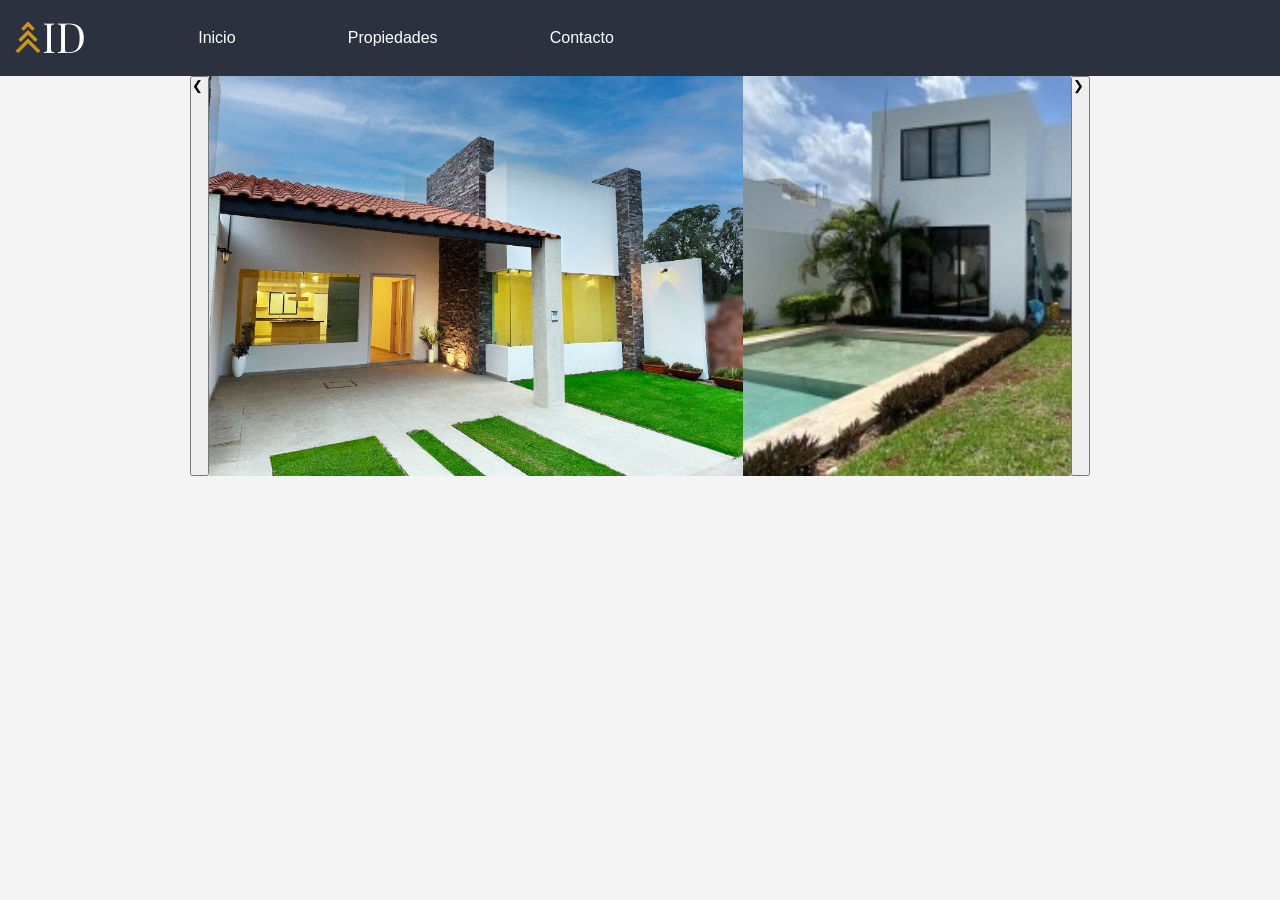
==== index.html @ a11f74f0 "files relocated" ====
<!DOCTYPE html>
<html lang="es">
<head>
    <meta charset="UTF-8">
    <meta name="viewport" content="width=device-width, initial-scale=1.0">
    <title>AID Inmobiliaría</title>
    <link rel="stylesheet" href="styles/main.css">
    <script src="scripts/main.js"></script>
    <style>
        @import url('https://fonts.googleapis.com/css2?family=Playfair+Display:ital,wght@0,400..900;1,400..900&display=swap');
    </style>
</head>
<body>
    <header>
        <img src="images/logo.svg" alt="Logo AID Inmobiliaría" class="logo">
        <h1>ID</h1>
        <nav>
            <ul>
                <li><a href="#home">Inicio</a></li>
                <li><a href="#properties">Propiedades</a></li>
                <li><a href="#contact">Contacto</a></li>
            </ul>
        </nav>
    </header>
    <main>
        <section id="properties">
            <div class="properties-slider">
                <!-- Aquí se cargarán las propiedades -->
                <button id="prev-btn" class="slider-button">❮</button>
                 <div class="slider-container">
                    <img src="images/property1.jpg" alt="Propiedad 1">
                    <img src="images/property2.jpg" alt="Propiedad 2">
                    <img src="images/property3.jpg" alt="Propiedad 3">
                </div>
                <button id="next-btn" class="slider-button">❯</button>
            </div>
        </section>
    <div id="app"></div>
    <script src="scripts/main.js"></script>
</body>
</html>
---- styles/main.css ----
* {
margin: 0;
padding: 0;
box-sizing: border-box;
}

body {
    font-family: Arial, Helvetica, sans-serif, sans-serif;
    margin: 0;
    padding: 0;
    background-color: #f4f4f4;
}

header {
    background: #2c313f;
    color: #ffffff;
    padding: 10px 0;
    display: flex;
    align-items: center;
}
header h1 {
    display: inline-block;
    margin-left: -14px;
    margin-top: -5px;
    font-family: "Playfair Display", serif;
    font-optical-sizing: auto;
    font-weight: 400;
    font-style: normal;
    font-size: 2.6rem;
}

header .logo {
    height: 3.5rem;
    display: inline-block;
}

nav {
    margin: 0;
    padding: 0;
    width: 50%;
    
}

nav ul {
    list-style: none;
    padding: 0;
    display: flex;
    justify-content: space-evenly;
}

nav ul li {
    display: inline-block;
}

nav ul li a {
    color: #ffffff;
    text-decoration: none;
}

.properties-slider {
    display: flex;
    height: auto;
}

#properties {
    max-width: 900px;
    margin: 0 auto;
}


.slider-container {
    width: 100%;
    height: 400px;
    overflow: hidden;
    position: relative;
    display: flex;
    transition: transform 0.5s ease-in-out;
}
.slider-container img {
    width: 100%;
    height: auto;
    object-fit: cover;
}

.slider-button {
    position: relative;
    top: 50%;
    left: 0;
    right: 0;
    display: flex;
    width: 20px;
    height: auto;
}
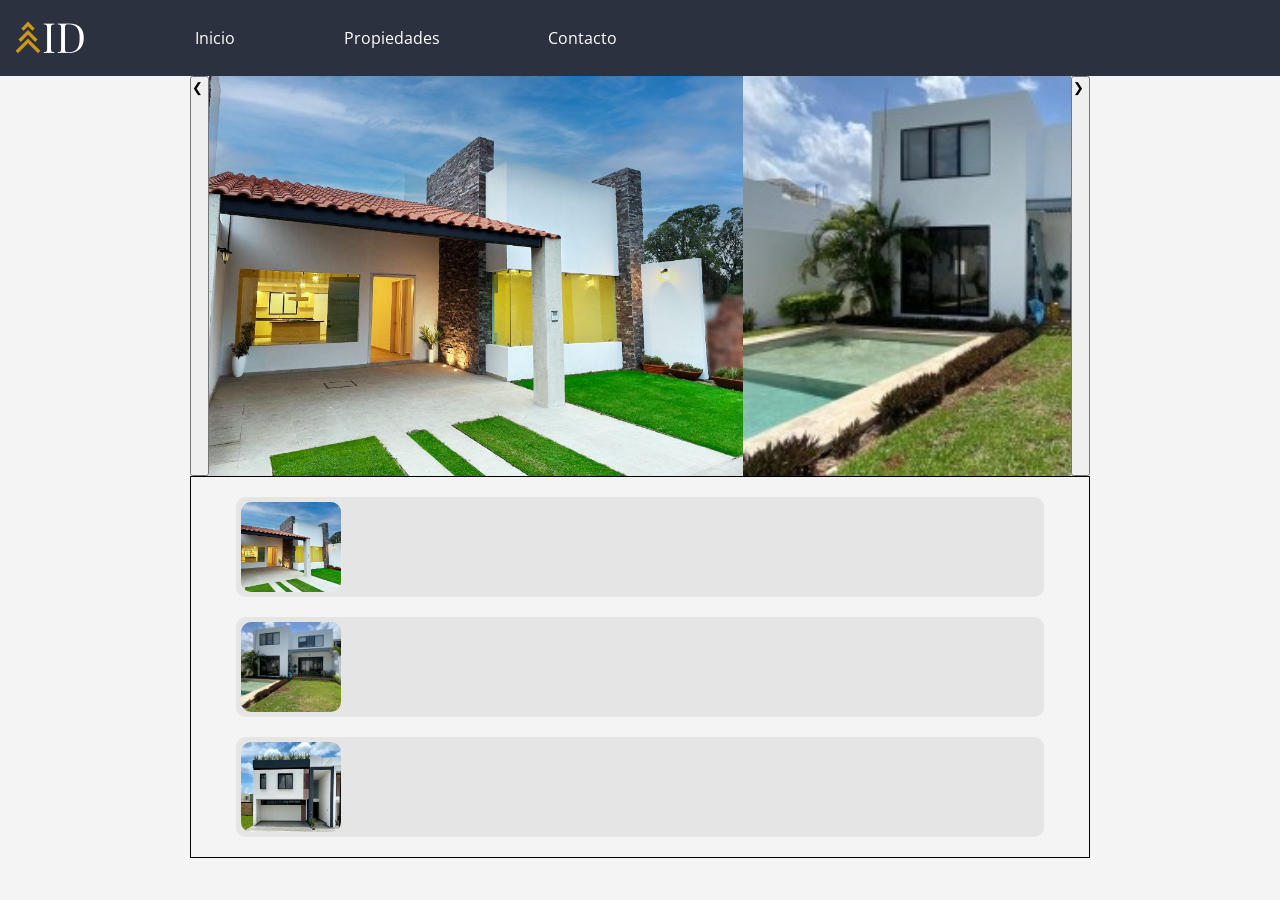
==== commit a555653b: "card design in progress" ====
--- a/index.html
+++ b/index.html
@@ -5,6 +5,7 @@
     <meta name="viewport" content="width=device-width, initial-scale=1.0">
     <title>AID Inmobiliaría</title>
     <link rel="stylesheet" href="styles/main.css">
+    <link rel="stylesheet" href="styles/cards.css">
     <script src="scripts/main.js"></script>
     <style>
         @import url('https://fonts.googleapis.com/css2?family=Playfair+Display:ital,wght@0,400..900;1,400..900&display=swap');
@@ -25,7 +26,6 @@
     <main>
         <section id="properties">
             <div class="properties-slider">
-                <!-- Aquí se cargarán las propiedades -->
                 <button id="prev-btn" class="slider-button">❮</button>
                  <div class="slider-container">
                     <img src="images/property1.jpg" alt="Propiedad 1">
@@ -35,6 +35,28 @@
                 <button id="next-btn" class="slider-button">❯</button>
             </div>
         </section>
+        <section class="cards-container">
+            <div class="card">
+                <img class="card-image" src="images/property1.jpg" alt="property 1">
+                <div class="card-description">
+                    <h2 class="card-title">
+                    <p class="card-info"></p>
+                </div>
+                <div class="card-attributes">
+                </div>
+                
+            </div>
+            <div class="card">
+                <img class="card-image" src="images/property2.jpg" alt="property 2">
+
+            </div>
+            <div class="card">
+                <img class="card-image" src="images/property3.jpg" alt="property 3">
+
+            </div>
+        </section>
+
+    </main>
     <div id="app"></div>
     <script src="scripts/main.js"></script>
 </body>
--- a/styles/cards.css
+++ b/styles/cards.css
@@ -0,0 +1,42 @@
+/*Google Font: Open Sans*/
+@import url('https://fonts.googleapis.com/css2?family=Open+Sans:ital,wght@0,300..800;1,300..800&display=swap');
+* {
+    margin: 0;
+    padding: 0;
+    box-sizing: border-box;
+    font-family: "Open Sans", sans-serif;
+}
+
+.cards-container {
+    border: 1px solid black;
+    margin: auto;
+    max-width: 900px;
+    min-width: 500px;
+    width: 90%;
+}
+
+.card {
+    position: relative;
+    margin: 20px auto;
+    width: 90%;
+    height: 100px;
+    align-items: center;
+    display: flex;
+    background-color: #2c313f13;
+    border-radius: 10px;
+    transition: background-color 300ms;
+}
+
+.card:hover {
+    background-color: #05154228;
+}
+
+.card-image {
+    display: block;
+    position: relative;
+    margin-left: 5px;
+    width: 100px;
+    height: 90%;
+    object-fit: cover;
+    border-radius: 10px;
+}
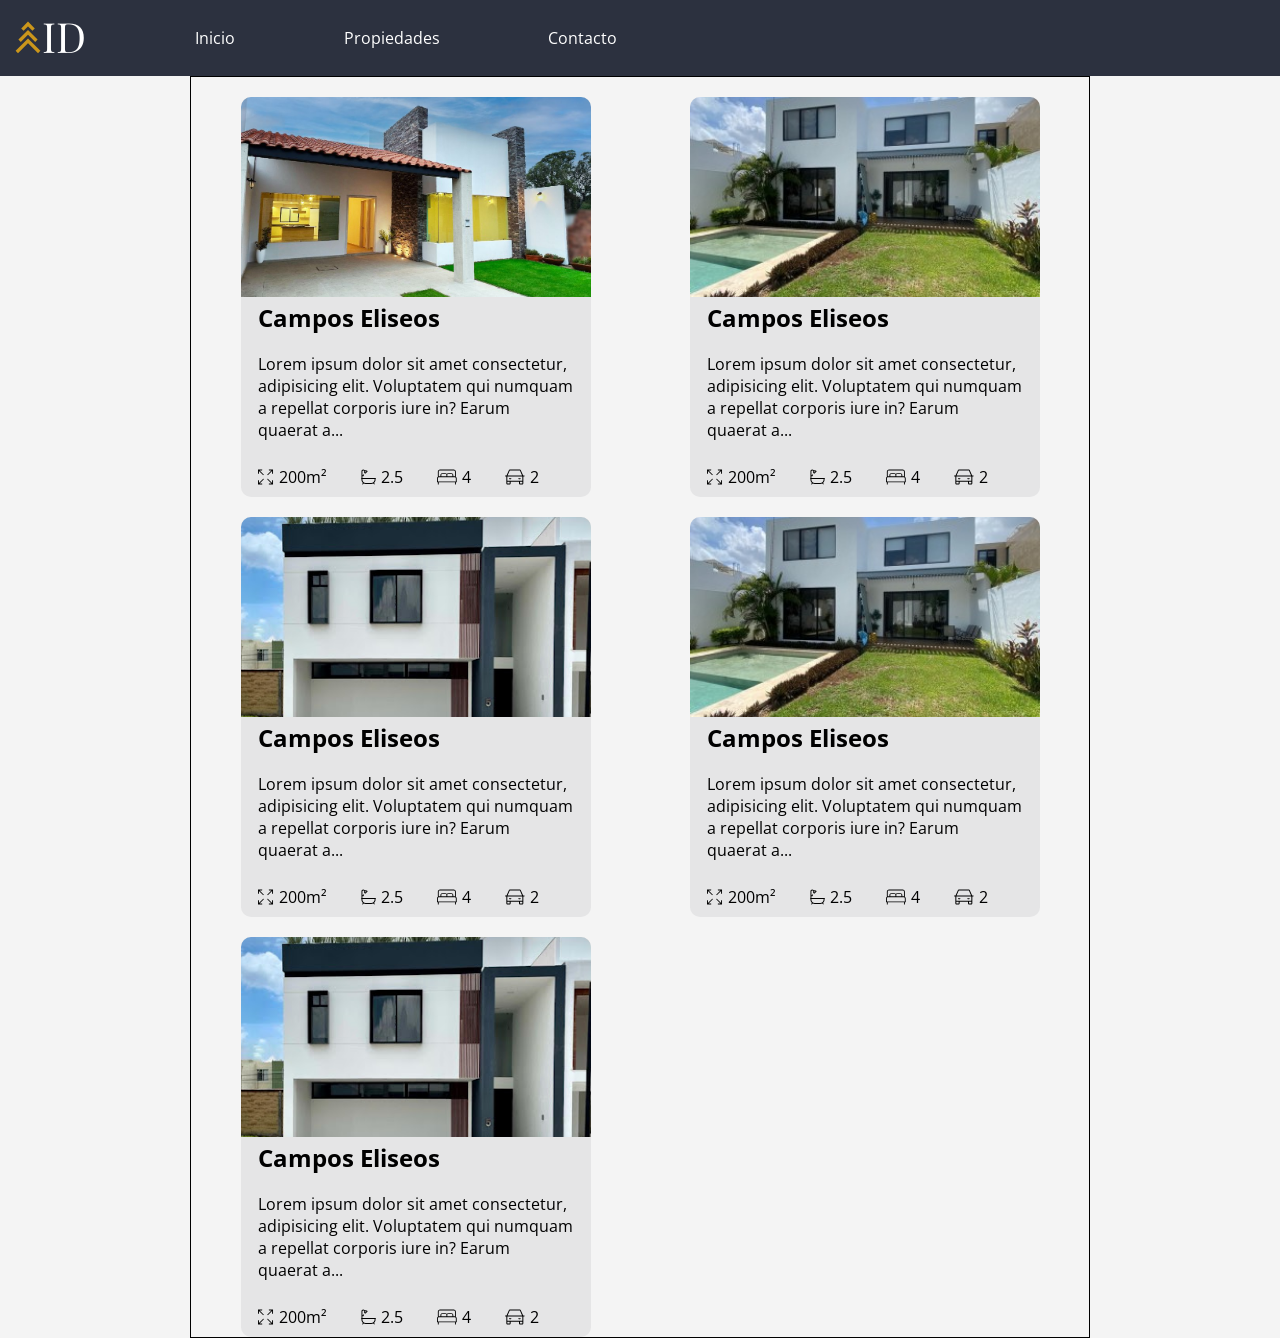
==== commit d5645616: "cards v2" ====
--- a/index.html
+++ b/index.html
@@ -5,7 +5,7 @@
     <meta name="viewport" content="width=device-width, initial-scale=1.0">
     <title>AID Inmobiliaría</title>
     <link rel="stylesheet" href="styles/main.css">
-    <link rel="stylesheet" href="styles/cards.css">
+    <link rel="stylesheet" href="styles/cardsv2.css">
     <script src="scripts/main.js"></script>
     <style>
         @import url('https://fonts.googleapis.com/css2?family=Playfair+Display:ital,wght@0,400..900;1,400..900&display=swap');
@@ -24,7 +24,7 @@
         </nav>
     </header>
     <main>
-        <section id="properties">
+        <!-- <section id="properties">
             <div class="properties-slider">
                 <button id="prev-btn" class="slider-button">❮</button>
                  <div class="slider-container">
@@ -34,25 +34,127 @@
                 </div>
                 <button id="next-btn" class="slider-button">❯</button>
             </div>
-        </section>
+        </section> -->
         <section class="cards-container">
             <div class="card">
                 <img class="card-image" src="images/property1.jpg" alt="property 1">
-                <div class="card-description">
-                    <h2 class="card-title">
-                    <p class="card-info"></p>
-                </div>
+                <h2 class="card-title">Campos Eliseos</h2>
+                <p class="card-info">Lorem ipsum dolor sit amet consectetur, adipisicing elit. Voluptatem qui numquam a repellat corporis iure in? Earum quaerat a...</p>
                 <div class="card-attributes">
+                    <div class="attributes" >
+                        <img src="images/icons/size.svg" alt="">
+                        <p>200m²</p>
+                    </div>
+                    <div class="attributes" >
+                        <img src="images/icons/bath.svg" alt="">
+                        <p>2.5</p>
+                    </div>
+                    <div class="attributes" >
+                        <img src="images/icons/bed.svg" alt="">
+                        <p>4</p>
+                    </div>
+                    <div class="attributes" >
+                        <img src="images/icons/car.svg" alt="">
+                        <p>2</p>
+                    </div>
                 </div>
                 
             </div>
             <div class="card">
                 <img class="card-image" src="images/property2.jpg" alt="property 2">
-
+                <h2 class="card-title">Campos Eliseos</h2>
+                <p class="card-info">Lorem ipsum dolor sit amet consectetur, adipisicing elit. Voluptatem qui numquam a repellat corporis iure in? Earum quaerat a...</p>
+                <div class="card-attributes">
+                    <div class="attributes" >
+                        <img src="images/icons/size.svg" alt="">
+                        <p>200m²</p>
+                    </div>
+                    <div class="attributes" >
+                        <img src="images/icons/bath.svg" alt="">
+                        <p>2.5</p>
+                    </div>
+                    <div class="attributes" >
+                        <img src="images/icons/bed.svg" alt="">
+                        <p>4</p>
+                    </div>
+                    <div class="attributes" >
+                        <img src="images/icons/car.svg" alt="">
+                        <p>2</p>
+                    </div>
+                </div>
+                
             </div>
             <div class="card">
                 <img class="card-image" src="images/property3.jpg" alt="property 3">
-
+                <h2 class="card-title">Campos Eliseos</h2>
+                <p class="card-info">Lorem ipsum dolor sit amet consectetur, adipisicing elit. Voluptatem qui numquam a repellat corporis iure in? Earum quaerat a...</p>
+                <div class="card-attributes">
+                    <div class="attributes" >
+                        <img src="images/icons/size.svg" alt="">
+                        <p>200m²</p>
+                    </div>
+                    <div class="attributes" >
+                        <img src="images/icons/bath.svg" alt="">
+                        <p>2.5</p>
+                    </div>
+                    <div class="attributes" >
+                        <img src="images/icons/bed.svg" alt="">
+                        <p>4</p>
+                    </div>
+                    <div class="attributes" >
+                        <img src="images/icons/car.svg" alt="">
+                        <p>2</p>
+                    </div>
+                </div>
+                
+            </div>
+            <div class="card">
+                <img class="card-image" src="images/property2.jpg" alt="property 2">
+                <h2 class="card-title">Campos Eliseos</h2>
+                <p class="card-info">Lorem ipsum dolor sit amet consectetur, adipisicing elit. Voluptatem qui numquam a repellat corporis iure in? Earum quaerat a...</p>
+                <div class="card-attributes">
+                    <div class="attributes" >
+                        <img src="images/icons/size.svg" alt="">
+                        <p>200m²</p>
+                    </div>
+                    <div class="attributes" >
+                        <img src="images/icons/bath.svg" alt="">
+                        <p>2.5</p>
+                    </div>
+                    <div class="attributes" >
+                        <img src="images/icons/bed.svg" alt="">
+                        <p>4</p>
+                    </div>
+                    <div class="attributes" >
+                        <img src="images/icons/car.svg" alt="">
+                        <p>2</p>
+                    </div>
+                </div>
+                
+            </div>
+            <div class="card">
+                <img class="card-image" src="images/property3.jpg" alt="property 3">
+                <h2 class="card-title">Campos Eliseos</h2>
+                <p class="card-info">Lorem ipsum dolor sit amet consectetur, adipisicing elit. Voluptatem qui numquam a repellat corporis iure in? Earum quaerat a...</p>
+                <div class="card-attributes">
+                    <div class="attributes" >
+                        <img src="images/icons/size.svg" alt="">
+                        <p>200m²</p>
+                    </div>
+                    <div class="attributes" >
+                        <img src="images/icons/bath.svg" alt="">
+                        <p>2.5</p>
+                    </div>
+                    <div class="attributes" >
+                        <img src="images/icons/bed.svg" alt="">
+                        <p>4</p>
+                    </div>
+                    <div class="attributes" >
+                        <img src="images/icons/car.svg" alt="">
+                        <p>2</p>
+                    </div>
+                </div>
+                
             </div>
         </section>
 
--- a/styles/cardsv2.css
+++ b/styles/cardsv2.css
@@ -0,0 +1,72 @@
+/*Google Font: Open Sans*/
+@import url('https://fonts.googleapis.com/css2?family=Open+Sans:ital,wght@0,300..800;1,300..800&display=swap');
+* {
+    margin: 0;
+    padding: 0;
+    box-sizing: border-box;
+    font-family: "Open Sans", sans-serif;
+}
+
+.cards-container {
+    display: grid;
+    grid-template-columns: 50% 50%;
+    justify-content: space-evenly;
+    border: 1px solid black;
+    margin: auto;
+    max-width: 900px;
+    min-width: 500px;
+    width: 90%;
+}
+
+.card {
+    margin: 20px auto 0 auto;
+    width: 90%;
+    max-width: 350px;
+    height: 400px;
+    align-items: center;
+    justify-content: center;
+    display: grid;
+    grid-template-columns: 100%;
+    grid-template-rows: 50% 10% 30% 10%;
+    background-color: #2c313f13;
+    border-radius: 10px;
+    transition: background-color 300ms;
+}
+
+.card:hover {
+    background-color: #05154228;
+}
+
+.card-image {
+    grid-row: 1;
+    width: 100%;
+    height: 100%;
+    object-fit: cover;
+    border-radius: 10px 10px 0 0;
+}
+
+.card-title {
+    grid-row: 2;
+        width: 90%;
+    margin: auto;
+}
+.card-info {
+    grid-row: 3;
+    width: 90%;
+    margin: auto;
+}
+.card-attributes {
+    grid-row: 4;
+    display: flex;
+    /* border: 1px black solid; */
+    justify-content: space-around;
+    width: 90%;
+}
+
+.attributes{
+    display: inline-flex;
+}
+
+.attributes > img {
+    margin-right: 5px;
+}
